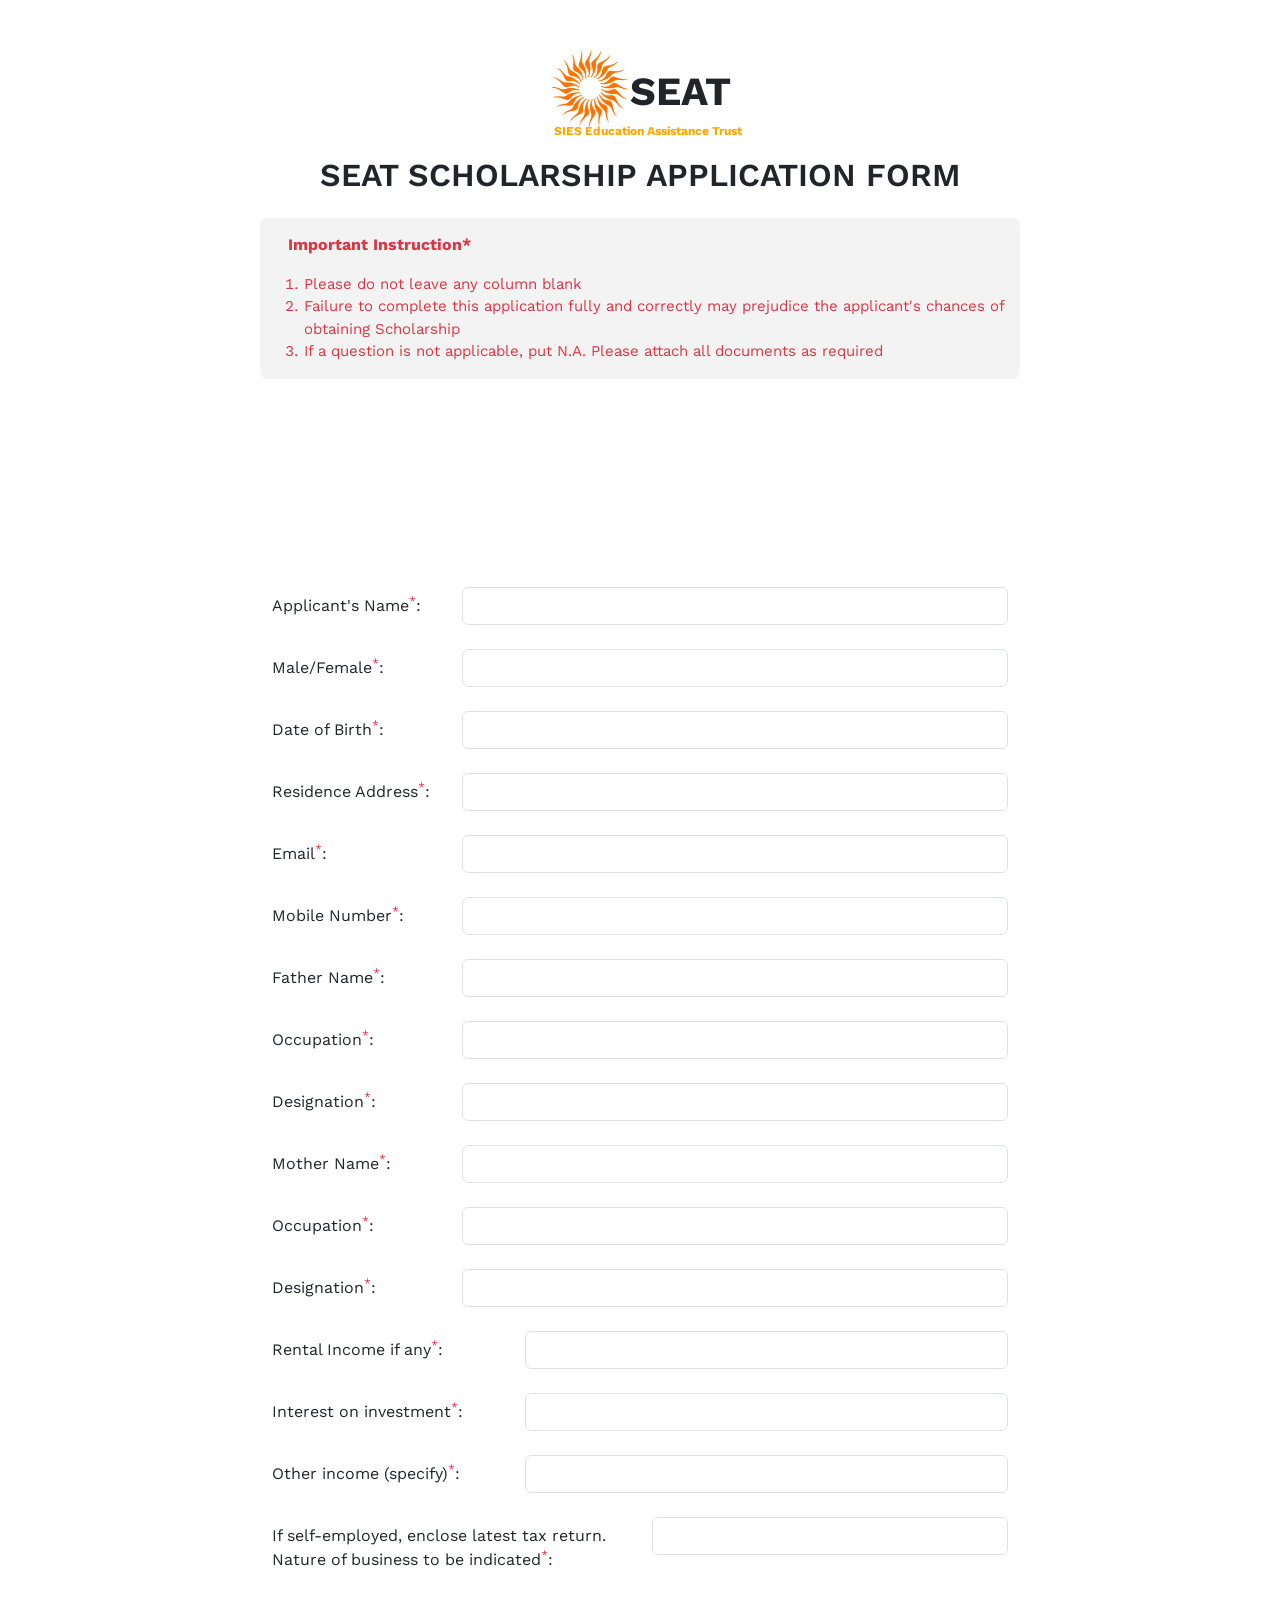
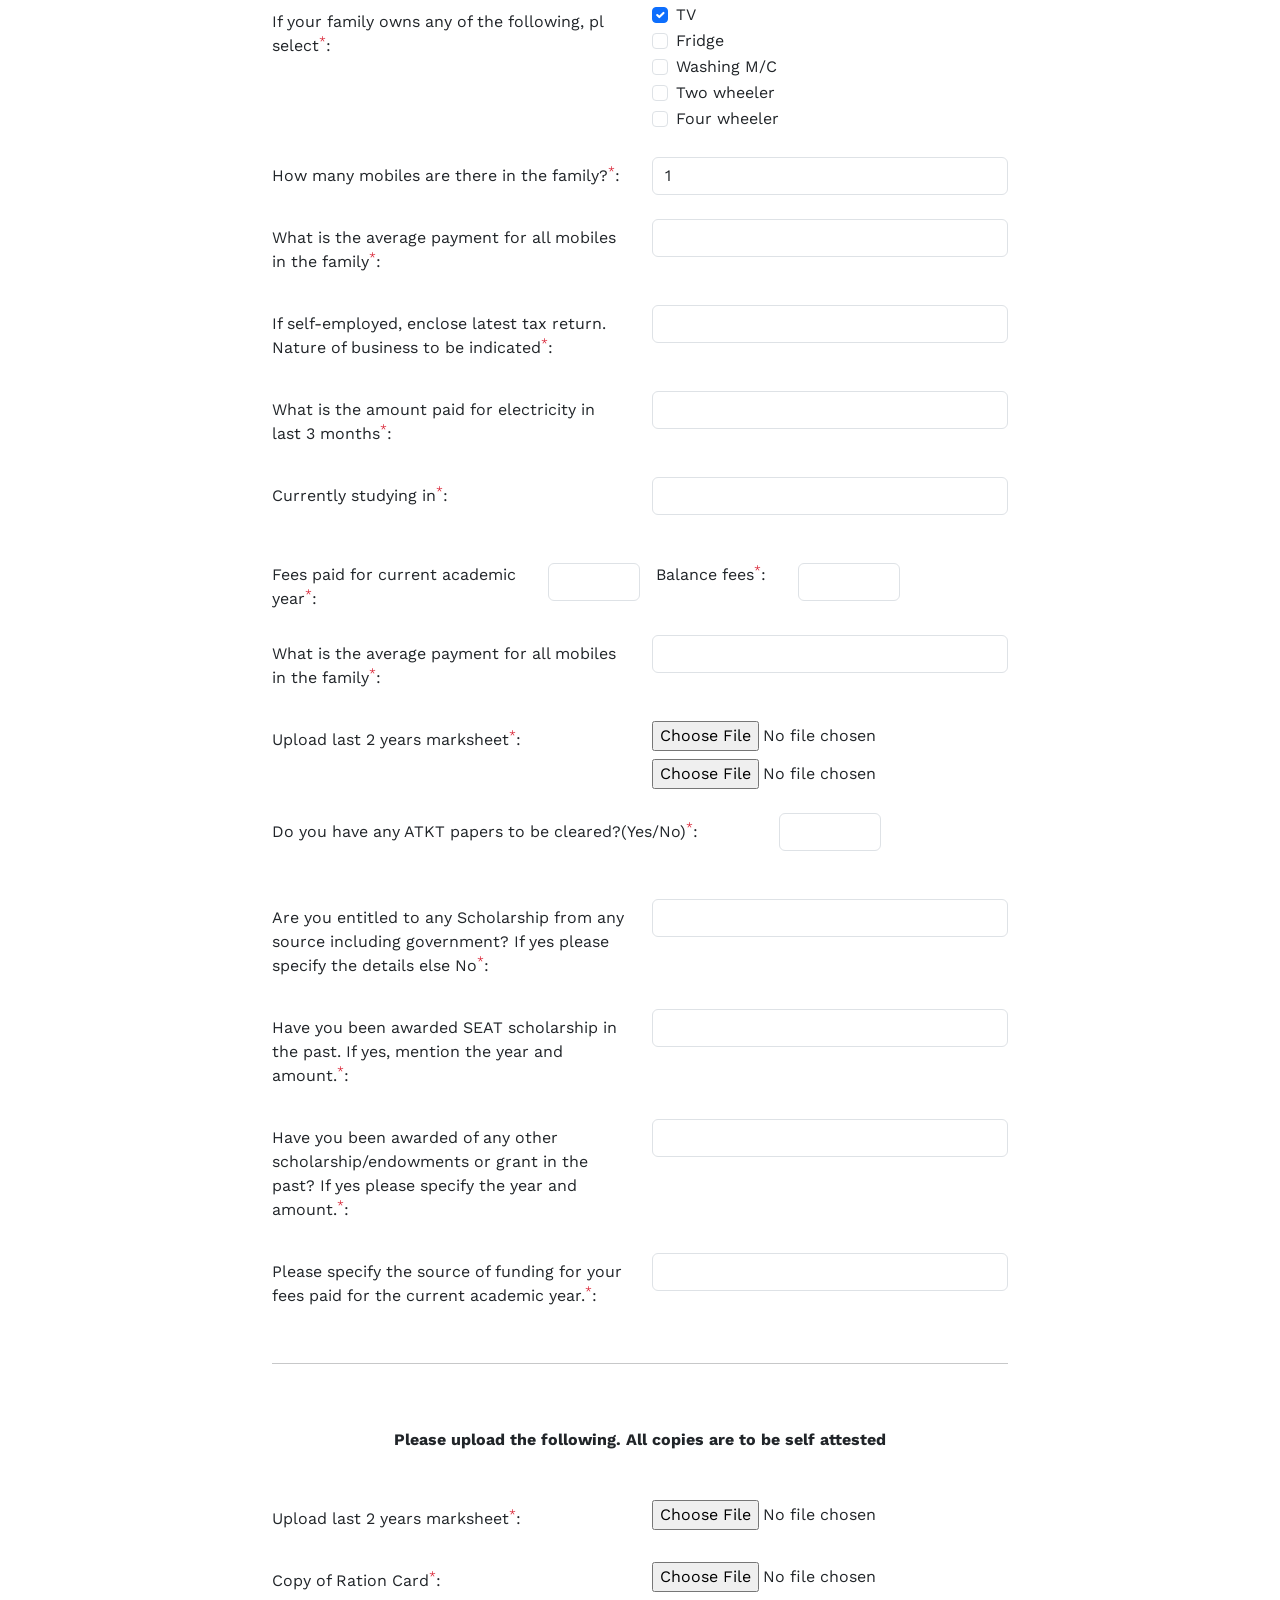
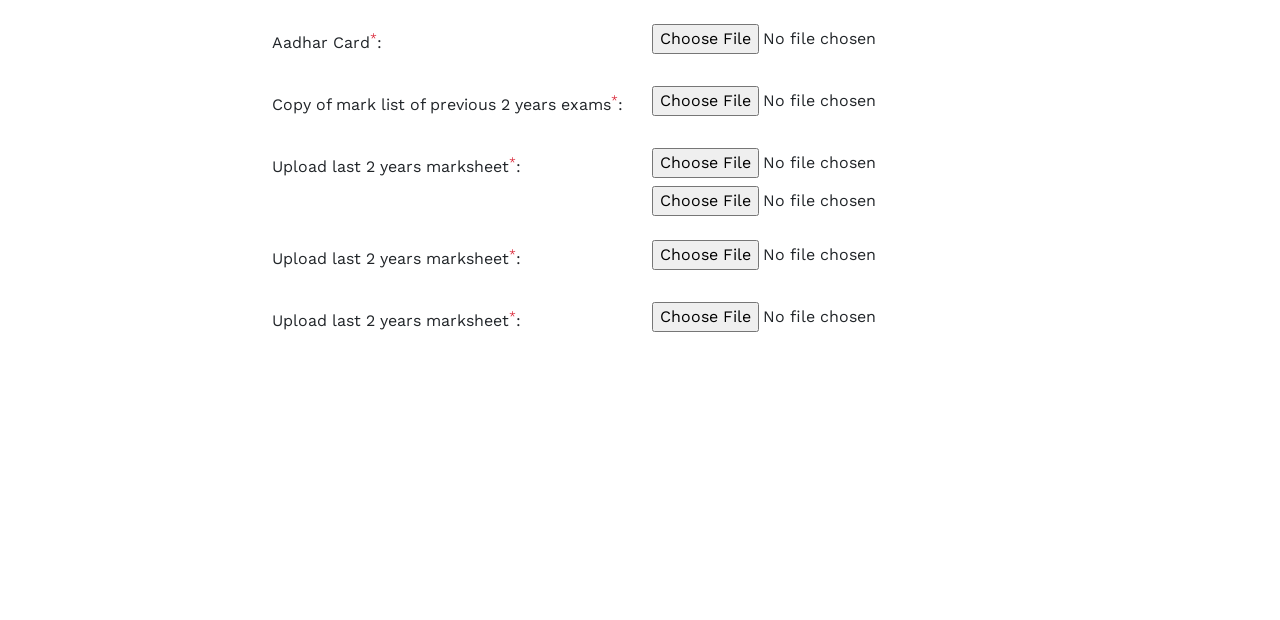
==== application.html @ 27ca8fd7 "That for now" ====
<!DOCTYPE html>
<html lang="en">

<head>
    <meta charset="UTF-8">
    <meta http-equiv="X-UA-Compatible" content="IE=edge">
    <meta name="viewport" content="width=device-width, initial-scale=1.0">
    <title>seat application</title>

    <!-- 
        Fontawesome icons
     -->
    <link rel="stylesheet" href="https://cdnjs.cloudflare.com/ajax/libs/font-awesome/5.15.4/css/all.min.css"
        integrity="sha512-1ycn6IcaQQ40/MKBW2W4Rhis/DbILU74C1vSrLJxCq57o941Ym01SwNsOMqvEBFlcgUa6xLiPY/NS5R+E6ztJQ=="
        crossorigin="anonymous" referrerpolicy="no-referrer" />


    <!-- 
        Custom css
    -->
    <link rel="stylesheet" href="css/index.css">


    <!-- 
        Bootstrap 
     -->
    <link href="https://cdn.jsdelivr.net/npm/bootstrap@5.0.2/dist/css/bootstrap.min.css" rel="stylesheet"
        integrity="sha384-EVSTQN3/azprG1Anm3QDgpJLIm9Nao0Yz1ztcQTwFspd3yD65VohhpuuCOmLASjC" crossorigin="anonymous">

    <!-- 
        Google fonts
     -->
    <link rel="preconnect" href="https://fonts.googleapis.com">
    <link rel="preconnect" href="https://fonts.gstatic.com" crossorigin>
    <link
        href="https://fonts.googleapis.com/css2?family=Work+Sans:ital,wght@0,100;0,200;0,300;0,400;0,500;0,600;0,700;1,200&display=swap"
        rel="stylesheet">
</head>

<body>
    <div class="init-app-titl mt-5">
        <div class="container">
            <div class="row">
                <div class="init-app-title-top col-sm-10 col-md-6 mx-auto">
                    <div class="init-app-img">
                        <figure>
                            <img src="potrait/slogo.jpg" alt="">
                        </figure>
                    </div>
                    <div class="init-app-title-name">
                        <h1>SEAT</h1>
                    </div>
                </div>
                <div class="init-app-sm-title col-md-12">
                    <p class="text-center">SIES Education Assistance Trust</p>
                </div>
                <div class="init-app-head col-sm-10 col-md-12">
                    <h2 class="text-center ">SEAT SCHOLARSHIP APPLICATION FORM</h2>
                </div>
            </div>
        </div>
        <div class="container">
            <div class="row">
                <div class="init-app-instruction-section col-sm-6 col-md-8 mx-auto my-3">
                    <div class="init-app-instruction-title">
                        <P class="text-danger mx-3">Important Instruction*</P>
                    </div>
                    <div class="init-inst-num">
                        <ol class="text-danger">
                            <li >Please do not leave any column blank</li>
                            <li>Failure to complete this application fully and correctly may prejudice the applicant's
                                chances of obtaining Scholarship</li>
                            <li>If a question is not applicable, put N.A. Please attach all documents as required</li>
                        </ol>
                    </div>
                </div>
            </div>
        </div>
    </div>

    <div class="init-app-form-1">
        <form action="" class="hello init-app-form">
            <div class="container">
                <div class="row">
                    <div class="init-form-dimesion col-sm-6 col-md-8  mx-auto">
                        <div class="form-group row mb-4">
                            <label for="inputEmail3" class="col-sm-3 col-form-label">Applicant's Name<sup class="text-danger">*</sup>:</label>
                            <div class="col-sm-9">
                                <input type="email" class="form-control" id="inputEmail3" name="">
                            </div>
                        </div>
                        <div class="form-group row  mb-4">
                            <label for="inputEmail3" class="col-sm-3 col-form-label">Male/Female<sup class="text-danger">*</sup>:</label>
                            <div class="col-sm-9">
                                <input type="email" class="form-control" id="inputEmail3" name="">
                            </div>
                        </div>
                        <div class="form-group row  mb-4">
                            <label for="inputEmail3" class="col-sm-3 col-form-label">Date of Birth<sup class="text-danger">*</sup>:</label>
                            <div class="col-sm-9">
                                <input type="email" class="form-control" id="inputEmail3" name="">
                            </div>
                        </div>
                        <div class="form-group row  mb-4">
                            <label for="inputEmail3" class="col-sm-3 col-form-label">Residence Address<sup class="text-danger">*</sup>:</label>
                            <div class="col-sm-9">
                                <input type="email" class="form-control" id="inputEmail3" name="">
                            </div>
                        </div>
                        <div class="form-group row  mb-4">
                            <label for="inputEmail3" class="col-sm-3 col-form-label">Email<sup class="text-danger">*</sup>:</label>
                            <div class="col-sm-9">
                                <input type="email" class="form-control" id="inputEmail3" name="">
                            </div>
                        </div>
                        <div class="form-group row  mb-4">
                            <label for="inputEmail3" class="col-sm-3 col-form-label">Mobile Number<sup class="text-danger">*</sup>:</label>
                            <div class="col-sm-9">
                                <input type="email" class="form-control" id="inputEmail3" name="">
                            </div>
                        </div>
                        
                        <div class="form-group row  mb-4">
                            <label for="inputEmail3" class="col-sm-3 col-form-label">Father Name<sup class="text-danger">*</sup>:</label>
                            <div class="col-sm-9">
                                <input type="email" class="form-control" id="inputEmail3" name="">
                            </div>
                        </div>
                        <div class="form-group row  mb-4">
                            <label for="inputEmail3" class="col-sm-3 col-form-label">Occupation<sup class="text-danger">*</sup>:</label>
                            <div class="col-sm-9">
                                <input type="email" class="form-control" id="inputEmail3" name="">
                            </div>
                        </div>
                        <div class="form-group row  mb-4">
                            <label for="inputEmail3" class="col-sm-3 col-form-label">Designation<sup class="text-danger">*</sup>:</label>
                            <div class="col-sm-9">
                                <input type="email" class="form-control" id="inputEmail3" name="">
                            </div>
                        </div>
                        <div class="form-group row  mb-4">
                            <label for="inputEmail3" class="col-sm-3 col-form-label">Mother Name<sup class="text-danger">*</sup>:</label>
                            <div class="col-sm-9">
                                <input type="email" class="form-control" id="inputEmail3" name="">
                            </div>
                        </div>
                        <div class="form-group row  mb-4">
                            <label for="inputEmail3" class="col-sm-3 col-form-label">Occupation<sup class="text-danger">*</sup>:</label>
                            <div class="col-sm-9">
                                <input type="email" class="form-control" id="inputEmail3" name="">
                            </div>
                        </div>
                        <div class="form-group row  mb-4">
                            <label for="inputEmail3" class="col-sm-3 col-form-label">Designation<sup class="text-danger">*</sup>:</label>
                            <div class="col-sm-9">
                                <input type="email" class="form-control" id="inputEmail3" name="">
                            </div>
                        </div>
                        <div class="form-group row  mb-4">
                            <label for="inputEmail3" class="col-sm-4 col-form-label">Rental Income if any<sup class="text-danger">*</sup>:</label>
                            <div class="col-sm-8">
                                <input type="email" class="form-control" id="inputEmail3" name="">
                            </div>
                        </div>
                        <div class="form-group row  mb-4">
                            <label for="inputEmail3" class="col-sm-4 col-form-label">Interest on investment<sup class="text-danger">*</sup>:</label>
                            <div class="col-sm-8">
                                <input type="email" class="form-control" id="inputEmail3" name="">
                            </div>
                        </div>
                        <div class="form-group row  mb-4">
                            <label for="inputEmail3" class="col-sm-4 col-form-label">Other income (specify)<sup class="text-danger">*</sup>:</label>
                            <div class="col-sm-8">
                                <input type="email" class="form-control" id="inputEmail3" name="">
                            </div>
                        </div>
                        <div class="form-group row  mb-4">
                            <label for="inputEmail3" class="col-sm-6 col-form-label">If self-employed, enclose latest tax return. Nature of business to be indicated<sup class="text-danger">*</sup>:</label>
                            <div class="col-sm-6">
                                <input type="email" class="form-control" id="inputEmail3" name="">
                            </div>
                        </div>
                        <div class="form-group row  mb-4">
                            <label for="inputEmail3" class="col-sm-6 col-form-label">If your family owns any of the following, pl select<sup class="text-danger">*</sup>:</label>
                            <div class="col-sm-6">
                                <fieldset class="form-group">
                                    <div class="row">
                                      <div class="col-sm-10">
                                        <div class="form-check">
                                          <input class="form-check-input" type="checkbox" name="gridRadios" id="gridRadios1" value="option1" checked>
                                          <label class="form-check-label" for="gridRadios1">
                                            TV
                                          </label>
                                        </div>
                                        <div class="form-check">
                                          <input class="form-check-input" type="checkbox" name="gridRadios" id="gridRadios2" value="option2">
                                          <label class="form-check-label" for="gridRadios2">
                                            Fridge
                                          </label>
                                        </div>
                                        <div class="form-check">
                                            <input class="form-check-input" type="checkbox" name="gridRadios" id="gridRadios2" value="option2">
                                            <label class="form-check-label" for="gridRadios2">
                                              Washing M/C
                                            </label>
                                          </div>
                                          <div class="form-check">
                                            <input class="form-check-input" type="checkbox" name="gridRadios" id="gridRadios2" value="option2">
                                            <label class="form-check-label" for="gridRadios2">
                                              Two wheeler
                                            </label>
                                          </div>
                                          <div class="form-check">
                                            <input class="form-check-input" type="checkbox" name="gridRadios" id="gridRadios2" value="option2">
                                            <label class="form-check-label" for="gridRadios2">
                                              Four wheeler
                                            </label>
                                          </div>
                                          
                                        
                                      </div>
                                    </div>
                                  </fieldset>
                            </div>
                            
                        </div>
                        <div class="form-group row  mb-4">
                            <label for="inputEmail3" class="col-sm-6 col-form-label">How many mobiles are there in the family?<sup class="text-danger">*</sup>:</label>
                            <div class="col-sm-6">
                                <select class="form-control" id="exampleFormControlSelect1">
                                    <option>1</option>
                                    <option>2</option>
                                    <option>3</option>
                                    <option>4</option>
                                    <option>5</option>
                                </select>
                            </div>
                        </div>
                        <div class="form-group row  mb-4">
                            <label for="inputEmail3" class="col-sm-6 col-form-label">What is the average payment for all mobiles in the family<sup class="text-danger">*</sup>:</label>
                            <div class="col-sm-6">
                                <input type="email" class="form-control" id="inputEmail3" name="">
                            </div>
                        </div>
                        <div class="form-group row  mb-4">
                            <label for="inputEmail3" class="col-sm-6 col-form-label">If self-employed, enclose latest tax return. Nature of business to be indicated<sup class="text-danger">*</sup>:</label>
                            <div class="col-sm-6">
                                <input type="email" class="form-control" id="inputEmail3" name="">
                            </div>
                        </div>
                        <div class="form-group row  mb-4">
                            <label for="inputEmail3" class="col-sm-6 col-form-label">What is the amount paid for electricity in last 3 months<sup class="text-danger">*</sup>:</label>
                            <div class="col-sm-6">
                                <input type="email" class="form-control" id="inputEmail3" name="">
                            </div>
                        </div>
                        <div class="form-group row  mb-5">
                            <label for="inputEmail3" class="col-sm-6 col-form-label">Currently studying in<sup class="text-danger">*</sup>:</label>
                            <div class="col-sm-6">
                                <input type="email" class="form-control" id="inputEmail3" name="">
                            </div>
                        </div>
                        <div class="init-app-fees mb-4">
                            <div class="init-app-left col-md-6">
                                <label for="">Fees paid for current academic year<sup class="text-danger">*</sup>:</label>
                                <div class="init-app-just col-md-3">
                                    <input type="email" class="form-control" id="inputEmail3" name="">
                                </div>
                                
                            </div>
                            <div class="init-app-right col-md-5">
                                <label for="" class="mx-3">Balance fees<sup class="text-danger">*</sup>:</label>
                                <div class="init-app-just col-md-4 mx-3">
                                    <input type="email" class="form-control" id="inputEmail3" name="">
                                </div>
                          </div>
                        </div>
                        <div class="form-group row  mb-4">
                            <label for="inputEmail3" class="col-sm-6 col-form-label">What is the average payment for all mobiles in the family<sup class="text-danger">*</sup>:</label>
                            <div class="col-sm-6">
                                <input type="email" class="form-control" id="inputEmail3" name="">
                            </div>
                        </div>
                        <div class="form-group row  mb-4">
                            <label for="inputEmail3" class="col-sm-6 col-form-label">Upload last 2 years marksheet<sup class="text-danger">*</sup>:</label>
                            <div class="col-sm-6">
                                <input type="file" class="form-control-file mb-2" id="exampleFormControlFile1">
                                <input type="file" class="form-control-file" id="exampleFormControlFile1">
                            </div>
                        </div>
                        <div class="form-group row  mb-5">
                            <label for="inputEmail3" class="col-sm-8 col-form-label">Do you have any ATKT papers to be cleared?(Yes/No)<sup class="text-danger">*</sup>:</label>
                            <div class="col-sm-2">
                                <input type="email" class="form-control" id="inputEmail3" name="">
                            </div>
                        </div>
                        <div class="form-group row  mb-4">
                            <label for="inputEmail3" class="col-sm-6 col-form-label">Are you entitled to any Scholarship from any source including government? If yes please specify the details else No<sup class="text-danger">*</sup>:</label>
                            <div class="col-sm-6">
                                <input type="email" class="form-control" id="inputEmail3" name="">
                            </div>
                        </div>
                        <div class="form-group row  mb-4">
                            <label for="inputEmail3" class="col-sm-6 col-form-label">Have you been awarded SEAT scholarship in the past. If yes, mention the year and amount.<sup class="text-danger">*</sup>:</label>
                            <div class="col-sm-6">
                                <input type="email" class="form-control" id="inputEmail3" name="">
                            </div>
                        </div>
                        <div class="form-group row  mb-4">
                            <label for="inputEmail3" class="col-sm-6 col-form-label">Have you been awarded of any other scholarship/endowments or grant in the past? If yes  please specify the year and amount.<sup class="text-danger">*</sup>:</label>
                            <div class="col-sm-6">
                                <input type="email" class="form-control" id="inputEmail3" name="">
                            </div>
                        </div>
                        <div class="form-group row  mb-5">
                            <label for="inputEmail3" class="col-sm-6 col-form-label">Please specify the source of funding for your fees paid for the current academic year.<sup class="text-danger">*</sup>:</label>
                            <div class="col-sm-6">
                                <input type="email" class="form-control" id="inputEmail3" name="">
                            </div>
                        </div>
                        <hr>
                        <label for="" class="mt-5 mb-5 mx-auto col-md-12 text-center"><strong>Please upload the following. All copies are to be self attested </strong></label>
                        <div class="form-group row  mb-4">
                            <label for="inputEmail3" class="col-sm-6 col-form-label">Upload last 2 years marksheet<sup class="text-danger">*</sup>:</label>
                            <div class="col-sm-6">
                                <input type="file" class="form-control-file mb-2" id="exampleFormControlFile1">
                            </div>
                        </div>
                        <div class="form-group row  mb-4">
                            <label for="inputEmail3" class="col-sm-6 col-form-label">Copy of Ration Card<sup class="text-danger">*</sup>:</label>
                            <div class="col-sm-6">
                                <input type="file" class="form-control-file mb-2" id="exampleFormControlFile1">
                            </div>
                        </div>
                        <div class="form-group row  mb-4">
                            <label for="inputEmail3" class="col-sm-6 col-form-label">Aadhar Card<sup class="text-danger">*</sup>:</label>
                            <div class="col-sm-6">
                                <input type="file" class="form-control-file mb-2" id="exampleFormControlFile1">
                            </div>
                        </div>
                        <div class="form-group row  mb-4">
                            <label for="inputEmail3" class="col-sm-6 col-form-label">Copy of mark list of previous 2 years exams<sup class="text-danger">*</sup>:</label>
                            <div class="col-sm-6">
                                <input type="file" class="form-control-file mb-2" id="exampleFormControlFile1">
                            </div>
                        </div>
                        <div class="form-group row  mb-4">
                            <label for="inputEmail3" class="col-sm-6 col-form-label">Upload last 2 years marksheet<sup class="text-danger">*</sup>:</label>
                            <div class="col-sm-6">
                                <input type="file" class="form-control-file mb-2" id="exampleFormControlFile1">
                                <input type="file" class="form-control-file" id="exampleFormControlFile1">
                            </div>
                        </div>
                        <div class="form-group row  mb-4">
                            <label for="inputEmail3" class="col-sm-6 col-form-label">Upload last 2 years marksheet<sup class="text-danger">*</sup>:</label>
                            <div class="col-sm-6">
                                <input type="file" class="form-control-file mb-2" id="exampleFormControlFile1">
                            </div>
                        </div>
                        <div class="form-group row  mb-4">
                            <label for="inputEmail3" class="col-sm-6 col-form-label">Upload last 2 years marksheet<sup class="text-danger">*</sup>:</label>
                            <div class="col-sm-6">
                                <input type="file" class="form-control-file mb-2" id="exampleFormControlFile1">
                            </div>
                        </div>
                    </div>
                </div>
            </div>
        </form>
    </div>
</body>

</html>
---- css/index.css ----
* {
  padding: 0;
  margin: 0;
  box-sizing: border-box;
  scroll-behavior: smooth;
  font-family: "Work Sans", sans-serif;
}

/* 
    Home page Header 
*/

.init-header-top {
  background-color: #096bdb;
  padding: 8px;
}
.init-header-top-content {
  display: flex;
  justify-content: end;
  align-items: center;
}
.init-header-top-content a {
  color: #fff;
  text-decoration: none;
  margin: 0 2% 0 0;
}
.init-header-top-content a:hover {
  cursor: pointer;
  color: #fff;
  opacity: 0.8;
  text-decoration: none;
}
.init-shift {
  margin-right: 5px;
}

/* 
    Home page Navigational bar 
*/

.init-nav-header {
  background-color: #fff;
}
.logo p {
  font-weight: 700;
  font-size: 60px;
  color: #096bdb;
  padding: 7px;
}
ul {
  display: flex;
  justify-content: center;
  align-items: center;
}
ul li {
  list-style-type: none;
  margin-left: 20px;
}
ul li a,
.init-apply-btn a,
.init-home-btn a,.init-home-down-btn {
  text-decoration: none;
  font-weight: 600;
  font-size: 19px;
  color: #000;
}
ul li a:hover {
  text-decoration: none;
}
.init-apply-btn a,
.init-home-btn a,.init-home-down-btn a {
  color: #fff;
}
.init-apply-btn,
.init-home-btn {
  outline: none;
  margin-left: 8%;
  background-color: #096bdb;
  border-radius: 5px;
  padding: 8px 25px;
}
.init-home-down-btn{
  border: 1px solid #fff;
  margin-left: 8%;
  border-radius: 5px;
  padding: 8px 25px;
}
.init-home-btn,.init-home-down-btn{
  margin-left: 0;
  display: inline-block;
  margin: 1% 0 0 0;
  padding: 12px 35px;
}
.init-apply-btn:hover,
.init-home-btn:hover {
  background-color: #000;
}
.init-apply-btn a:hover,
.init-home-btn a:hover {
  color: #fff;
  text-decoration: none;
}

/* 
    Home page From here  
*/

header .item {
  height: 80vh;
  position: relative;
}
header .item img {
  width: 100%;
  height: 100%;
  object-fit: cover;
}
header .item .cover {
  padding: 75px 0;
  position: absolute;
  width: 100%;
  height: 100%;
  top: 0;
  left: 0;
  background: rgba(0, 0, 0, 0.6);
  display: flex;
  align-items: center;
}
header .item .cover .header-content {
  position: relative;
  padding: 40px;
  overflow: hidden;
}
header .item .cover .header-content .line {
  content: "";
  display: inline-block;
  width: 100%;
  height: 100%;
  left: 0;
  top: 0;
  position: absolute;
  border: 9px solid #fff;
  -webkit-clip-path: polygon(0 0, 60% 0, 36% 100%, 0 100%);
  clip-path: polygon(0 0, 60% 0, 36% 100%, 0 100%);
}
header .item .cover .header-content h1 {
  font-weight: 300;
  font-size: 35px;
  color: #fff;
}
header .item .cover .header-content h2 {
  font-size: 56px;
  font-weight: 600;
  margin: 5px 0 10px;
  word-spacing: 3px;
  color: #fff;
}
header .item .cover .header-content h4 {
  font-size: 24px;
  font-weight: 300;
  line-height: 36px;
  color: #fff;
}
header .owl-item.active h1 {
  -webkit-animation-duration: 1s;
  animation-duration: 1s;
  -webkit-animation-fill-mode: both;
  animation-fill-mode: both;
  animation-name: fadeInDown;
  animation-delay: 0.3s;
}
header .owl-item.active h2,
header .owl-item.active .init-home-btn,
header .owl-item.active .init-home-down-btn {
  -webkit-animation-duration: 1s;
  animation-duration: 1s;
  -webkit-animation-fill-mode: both;
  animation-fill-mode: both;
  animation-name: fadeInDown;
  animation-delay: 0.3s;
}
header .owl-item.active h4 {
  -webkit-animation-duration: 1s;
  animation-duration: 1s;
  -webkit-animation-fill-mode: both;
  animation-fill-mode: both;
  animation-name: fadeInUp;
  animation-delay: 0.3s;
}
header .owl-item.active .line {
  -webkit-animation-duration: 1s;
  animation-duration: 1s;
  -webkit-animation-fill-mode: both;
  animation-fill-mode: both;
  animation-name: fadeInLeft;
  animation-delay: 0.3s;
}
header .owl-nav .owl-prev {
  position: absolute;
  left: 15px;
  top: 43%;
  opacity: 0;
  -webkit-transition: all 0.4s ease-out;
  transition: all 0.4s ease-out;
  background: rgba(0, 0, 0, 0.5) !important;
  width: 40px;
  cursor: pointer;
  height: 40px;
  position: absolute;
  display: block;
  z-index: 1000;
  border-radius: 0;
}
header .owl-nav .owl-prev span {
  font-size: 1.6875rem;
  color: #fff;
}
header .owl-nav .owl-prev:focus {
  outline: 0;
}
header .owl-nav .owl-prev:hover {
  background: #000 !important;
}
header .owl-nav .owl-next {
  position: absolute;
  right: 15px;
  top: 43%;
  opacity: 0;
  -webkit-transition: all 0.4s ease-out;
  transition: all 0.4s ease-out;
  background: rgba(0, 0, 0, 0.5) !important;
  width: 40px;
  cursor: pointer;
  height: 40px;
  position: absolute;
  display: block;
  z-index: 1000;
  border-radius: 0;
}
header .owl-nav .owl-next span {
  font-size: 1.6875rem;
  color: #fff;
}
header .owl-nav .owl-next:focus {
  outline: 0;
}
header .owl-nav .owl-next:hover {
  background: #000 !important;
}
header:hover .owl-prev {
  left: 0px;
  opacity: 1;
}
header:hover .owl-next {
  right: 0px;
  opacity: 1;
}

/*  
    About History Section 
*/

.init-history {
  margin-top: 8%;
}
.init-history-content h1 {
  color: #096bdb;
  font-weight: 700;
}
.init-history-content h3 {
  color: #096bdb;
  margin-top: -14px;
}
.init-history-head {
  background-color: orange;
  color: #fff;
  border-radius: 8px;
}
.figure-caption-head {
  margin-top: -35px;
}
.init-history figure img:hover {
  transform: scale(1.05);
  transition: 0.5s ease;
  cursor: pointer;
  box-shadow: rgba(0, 0, 0, 0.1) 0px 10px 50px;
}
.init-history-content:hover {
  transition: 0.3s ease;
  cursor: pointer;
  box-shadow: rgba(0, 0, 0, 0.1) 0px 10px 50px;
}

/* 
    Seat section starts from here 
*/

.init-seat-section {
  margin-top: 8%;
  background-color: #2d2d2d;
  box-shadow: rgba(0, 0, 0, 0.1) 0px 10px 50px;
}
.init-seat-header h1,
.init-seat-header p,
.init-seat-header h2 {
  color: #fff;
  font-weight: 700;
  font-size: 70px;
  line-height: 55px;
  margin-top: 10%;
}
.init-seat-header p,
.init-seat-header h2 {
  margin-top: 5px;
}
.init-seat-content p {
  color: #fff;
  margin-top: 20px;
  opacity: 0.8;
}
.init-seat-para {
  margin-bottom: 15%;
}
.init-appeal-content {
  background-color: #096bdb;
  margin: 10% 0 10% 0;
}
.init-appeal-content h4 {
  padding-top: 7%;
  color: #fff;
  text-align: center;
  font-weight: 700;
  font-size: 35px;
}
.init-appeal-content p {
  color: #fff;
  opacity: 0.9;
  padding: 2% 7% 0 50%;
}
.donate-btn {
  padding-bottom: 7%;
  margin-left: 50%;
}
.donate-btn a {
  outline: none;
  background-color: #fff;
  padding: 2% 4%;
  border-radius: 5px;
  font-weight: 500;
  font-size: 24px;
}
.donate-btn a:hover {
  text-decoration: none;
  background-color: #000;
  transition: 0.5s all ease;
  color: #fff;
}

/* 
    This is the testimonial section Slider
*/

.init-testimonial {
  margin-bottom: 10%;
}
.carousel-inner .item {
  height: 350px;
  background-color: #fff;
}
.carousel-inner .item:after {
  content: "";
  position: absolute;
  width: 100%;
  height: 100%;
  top: 0;
  left: 0;
}
.carousel-control {
  width: 10%;
}
.carousel-control .fa {
  position: absolute;
  top: 50%;
  z-index: 5;
  display: inline-block;
}
.carousel-control .fa.fa-chevron-right {
  right: 50%;
  margin-right: -10px;
}

/* 
    Media Queries for testimonial section
*/

@media screen and (min-width: 768px) {
  .carousel-control .fa {
    width: 30px;
    height: 30px;
    margin-top: -15px;
    font-size: 30px;
  }
}

@media screen and (min-width: 768px) {
  .carousel-control .fa-chevron-left {
    margin-left: -15px;
  }
}
.right.carousel-control,
.left.carousel-control {
  display: none;
}
.init-testimonial-head p {
  color: #096bdb;
  font-size: 40px;
  font-weight: 600;
}
.init-width-dimension {
  width: 25%;
}
.init-testimonial-profile {
  height: 70px;
  width: 70px;
}
.init-testimonial-profile img {
  height: auto;
  width: 90%;
  border-radius: 50%;
  padding: 2%;
}
.carousel-caption p {
  color: #7a7a7a;
  padding: 2% 15% 5% 15%;
  font-weight: 300;
  font-size: 18px;
  font-weight: 500;
}
.name,
.desc {
  color: #7a7a7a;
}

.carousel-caption p:before {
  content: open-quote;
  position: absolute;
  font-size: 70px;
  margin: -3% 0 0 -5%;
  color: #7a7a7a;
}
.carousel-caption p:after {
  content: close-quote;
  position: absolute;
  font-size: 70px;
  margin: -3% 0 0 3%;
  color: #7a7a7a;
}
@media screen and (min-width: 768px) {
  .carousel-caption {
    right: 20%;
    left: 20%;
  }
}
.animated {
  -webkit-animation-duration: 1.5s;
  animation-duration: 1.5s;
}
ol.carousel-indicators li,
ol.carousel-indicators li.active {
  background: transparent;
  border: 1px solid gray;
}
ol.carousel-indicators li.active {
  background: gray;
}

/* 
    Footer the last section
*/

footer {
  background-color: #2d2d2d;
}
.init-footer-content h1,
.init-footer-content p {
  color: #fff;
}
.init-footer-content p {
  opacity: 0.8;
}
.init-footer-content p .init-footer-links i {
  text-align: center;
  height: 15px;
  width: 15px;
  color: #242424;
  background-color: #fff;
  border-radius: 50px;
}
.init-footer-content p a {
  text-decoration: none;
  color: #fff;
  opacity:0.8;
}

.init-footer-content p a:hover {
  text-decoration: none;
  color: #fff;
  opacity:1;
}
.init-footer-contact .init-footer-icons i {
  font-size: 20px;
  padding: 6px;
  border-radius: 5px;
  background-color: #181818;
  color: #fff;
  text-align: center;
  transition: 0.3s all linear;
}
.init-social-icons a .link:hover {
  background-color: #3b77b7;
}
.init-social-icons a .insta:hover {
  
  background: #f09433;
  background: -moz-linear-gradient(
    45deg,
    #f09433 0%,
    #e6683c 25%,
    #dc2743 50%,
    #cc2366 75%,
    #bc1888 100%
  );
  background: -webkit-linear-gradient(
    45deg,
    #f09433 0%,
    #e6683c 25%,
    #dc2743 50%,
    #cc2366 75%,
    #bc1888 100%
  );
  background: linear-gradient(
    45deg,
    #f09433 0%,
    #e6683c 25%,
    #dc2743 50%,
    #cc2366 75%,
    #bc1888 100%
  );
  filter: progid:DXImageTransform.Microsoft.gradient( startColorstr='#f09433', endColorstr='#bc1888',GradientType=1 );
}
.init-social-icons a .tweet:hover {
  background-color: #56ABF2;
}
.init-social-icons a .face{
  padding-left:8px ;
  padding-right:8px ;
}
.init-social-icons a .face:hover {
  background-color: #3A559F;
  padding-left:8px ;
  padding-right:8px ;
}
.init-footer-reserved{
  color:#fff;
  opacity: 0.8;
  margin-top: -1%;
}





.init-login-section{
  display: flex;
  justify-content:center;
  align-items: center;
  flex-direction: column;
  height: 100vh;
}
.init-login-section h3{
  font-size: 40px;
  font-weight: 600;
}
.init-login-section .init-text {
  color:#E96D28;
  font-weight: 600;
}
.init-login-form{
  display: flex;
  justify-content: center;
  align-items: center;
  background-color: #F3F3F3;
  border-radius: 8px;
}
form{
  margin-top:15%;
  margin-bottom:20%;
}
.init-login-name,.init-login-password,.init-login-submit{
  margin-top:5%;
  width: 100%;
}
input[type=text],input[type=password],button{
  width: 100%;
  outline: none;
  border:1px solid #7a7a7a;
  padding: 3%;
 
}
button{
  background-color:#468DC4;
  color:#fff;
  outline: none;
  border: none;
  text-align: center;
  

}
button[type=submit]{
  border-radius: 5px;
}
.init-login-or{
  display: flex;
  align-items: center;
  justify-content: center;
  flex-direction:row;

}
.init-intial {
  font-size: 14px;
}
.init-small{
  font-size: 10px;
}
.init-app-title{
  margin-top:40px;
}
.init-app-title-top{
  display: flex;
  justify-content: center;
  align-items: center;
  flex-direction: row;
}
.init-app-img figure{
  height: 80px;
  width: 80px;
}
.init-app-img img{
  height: 100%;
  width: auto;
}
.init-app-title-name h1{
  font-weight: 700;
}
.init-app-sm-title p{
  font-size: 12px;
  color: orange;
  margin-top: -2%;
  margin-left: 15px;
  font-weight: 700;
}
.init-app-head h2{
  font-weight: 600;
}
.init-app-instruction-section{
  border-radius: 8px;
  background-color: #f3f3f3;
}
.init-app-instruction-title p{
  margin-top:2%;
  font-weight: 700;
}
.init-inst-num ol li{
  font-size: 15px;
}
.init-app-field{
  display: flex;
  justify-content: center;
  align-items: center;
}
.init-mar{
  margin-bottom: 5%;
  display:block;
}
.init-margin{
  margin-top: 5%;
  display: inline-block;
}
.init-flex{
  display: flex;
  flex-direction:row;
  align-items: center;
  justify-content: center;
}
.init-app-fees,.init-app-left,.init-app-right{
  display: flex;
}
/* responsiveness start here */

@media only screen and (max-width:480px){
  
.init-header-top {
  background-color: #096bdb;
  padding: 0px;
}
.init-header-top-content {
  display: flex;
  justify-content: end;
  align-items: center;
}
.init-header-top-content a {
  color: #fff;
  text-decoration: none;
  margin: 0 2% 0 0;
}
.init-header-top-content a:hover {
  cursor: pointer;
  color: #fff;
  opacity: 0.8;
  text-decoration: none;
}
.init-shift {
  margin-right: 5px;
}



}
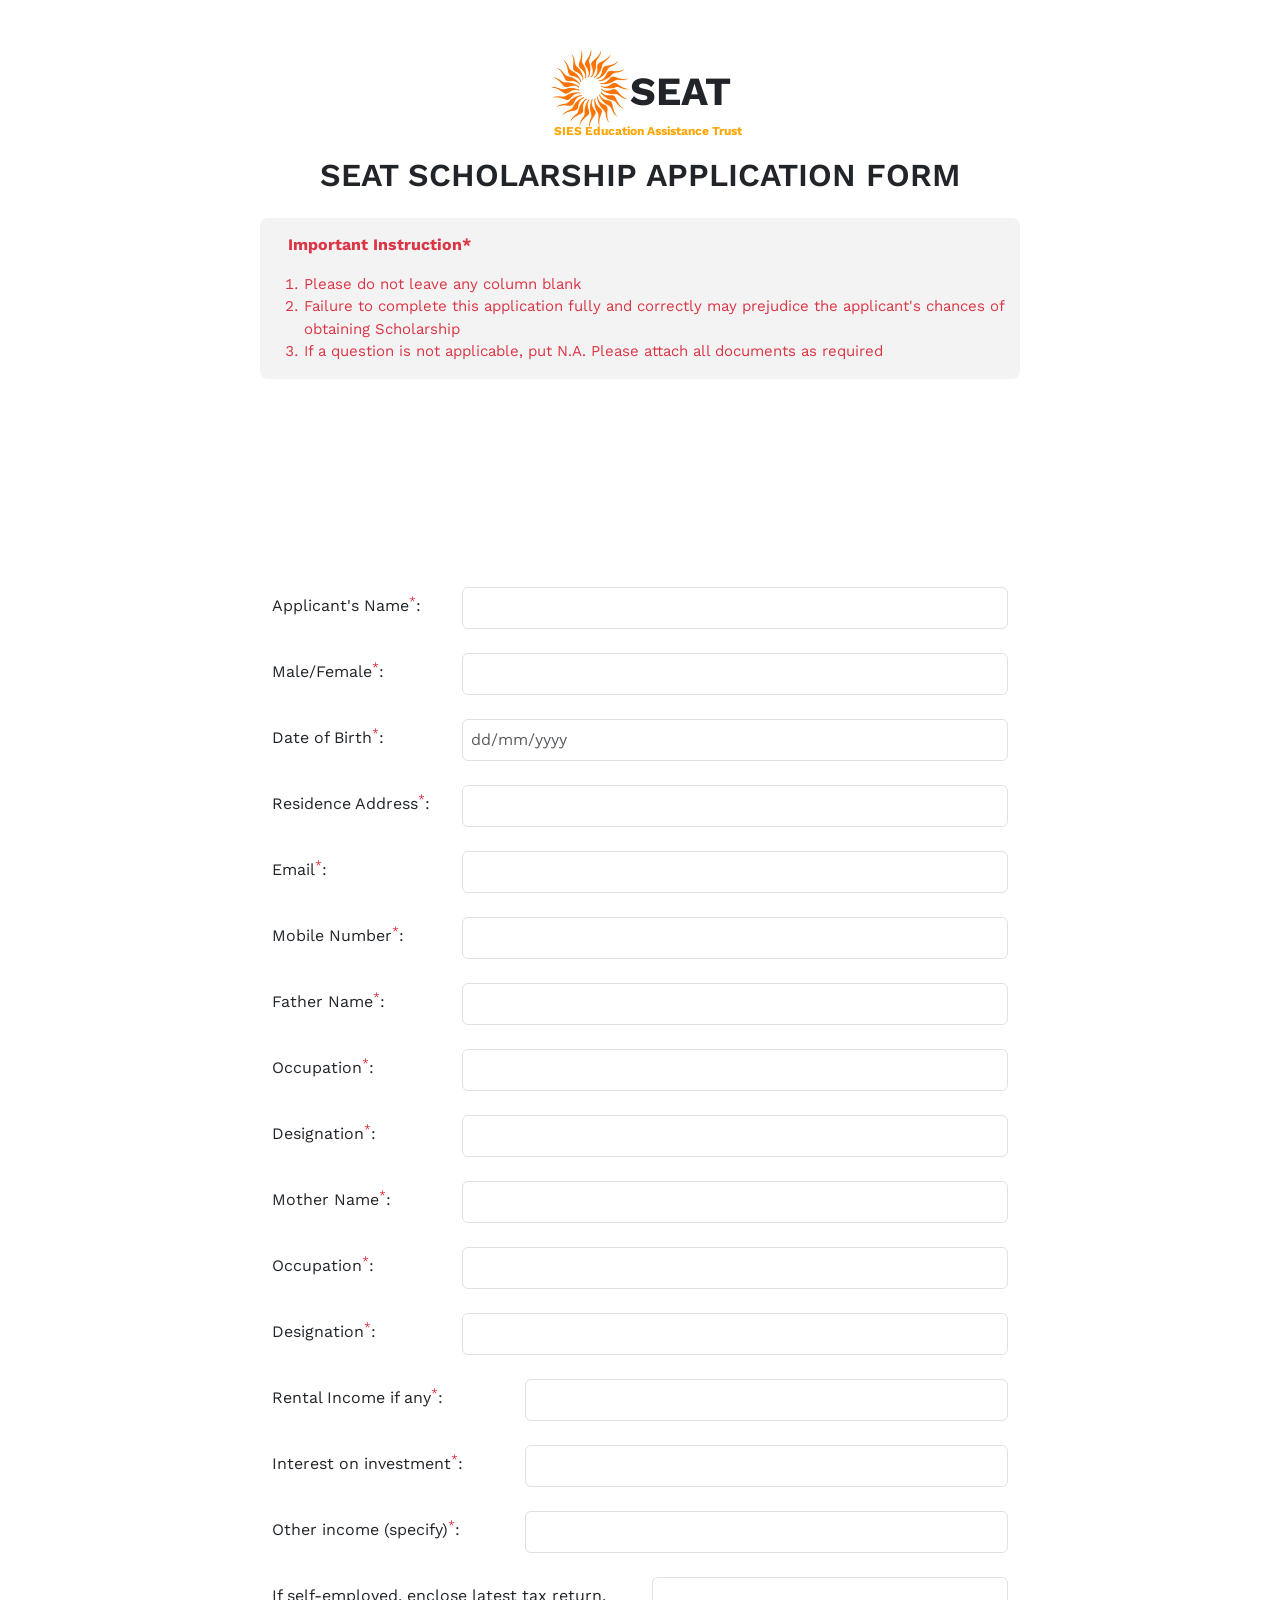
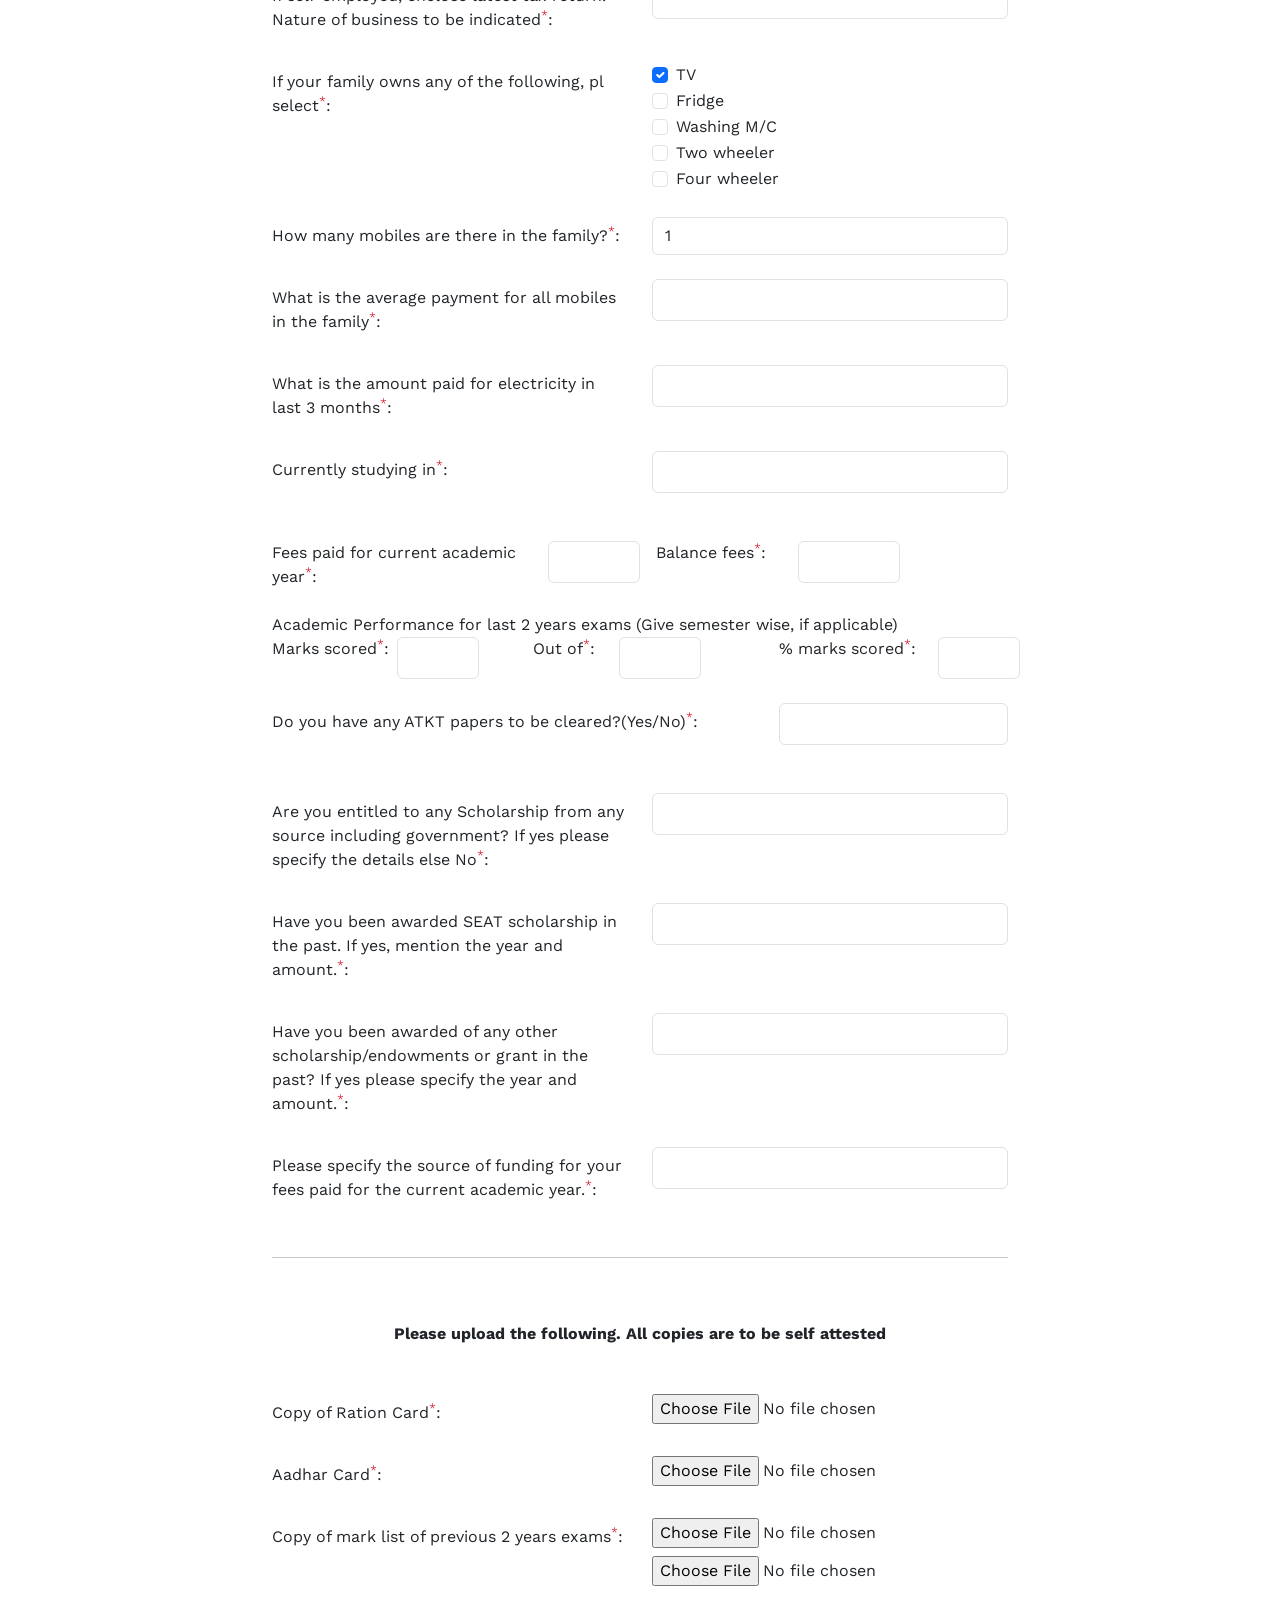
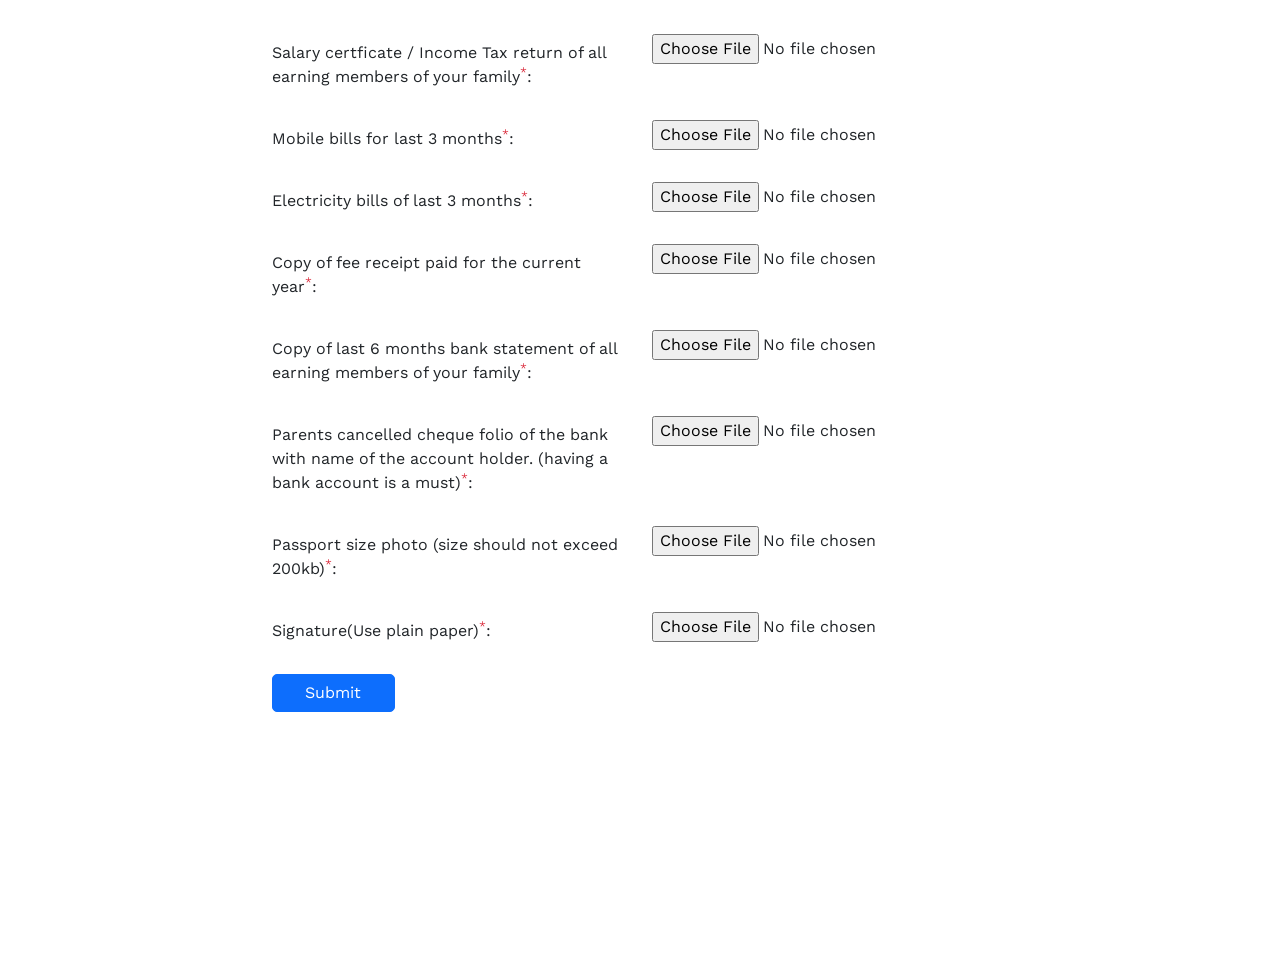
==== commit 2d554dfc: "almost done" ====
--- a/application.html
+++ b/application.html
@@ -67,7 +67,7 @@
                     </div>
                     <div class="init-inst-num">
                         <ol class="text-danger">
-                            <li >Please do not leave any column blank</li>
+                            <li>Please do not leave any column blank</li>
                             <li>Failure to complete this application fully and correctly may prejudice the applicant's
                                 chances of obtaining Scholarship</li>
                             <li>If a question is not applicable, put N.A. Please attach all documents as required</li>
@@ -79,155 +79,190 @@
     </div>
 
     <div class="init-app-form-1">
-        <form action="" class="hello init-app-form">
+        <form action="" method="post" class="hello init-app-form">
             <div class="container">
                 <div class="row">
                     <div class="init-form-dimesion col-sm-6 col-md-8  mx-auto">
+
                         <div class="form-group row mb-4">
-                            <label for="inputEmail3" class="col-sm-3 col-form-label">Applicant's Name<sup class="text-danger">*</sup>:</label>
-                            <div class="col-sm-9">
-                                <input type="email" class="form-control" id="inputEmail3" name="">
-                            </div>
-                        </div>
-                        <div class="form-group row  mb-4">
-                            <label for="inputEmail3" class="col-sm-3 col-form-label">Male/Female<sup class="text-danger">*</sup>:</label>
-                            <div class="col-sm-9">
-                                <input type="email" class="form-control" id="inputEmail3" name="">
-                            </div>
-                        </div>
-                        <div class="form-group row  mb-4">
-                            <label for="inputEmail3" class="col-sm-3 col-form-label">Date of Birth<sup class="text-danger">*</sup>:</label>
-                            <div class="col-sm-9">
-                                <input type="email" class="form-control" id="inputEmail3" name="">
-                            </div>
-                        </div>
-                        <div class="form-group row  mb-4">
-                            <label for="inputEmail3" class="col-sm-3 col-form-label">Residence Address<sup class="text-danger">*</sup>:</label>
-                            <div class="col-sm-9">
-                                <input type="email" class="form-control" id="inputEmail3" name="">
-                            </div>
-                        </div>
-                        <div class="form-group row  mb-4">
-                            <label for="inputEmail3" class="col-sm-3 col-form-label">Email<sup class="text-danger">*</sup>:</label>
-                            <div class="col-sm-9">
-                                <input type="email" class="form-control" id="inputEmail3" name="">
-                            </div>
-                        </div>
-                        <div class="form-group row  mb-4">
-                            <label for="inputEmail3" class="col-sm-3 col-form-label">Mobile Number<sup class="text-danger">*</sup>:</label>
-                            <div class="col-sm-9">
-                                <input type="email" class="form-control" id="inputEmail3" name="">
-                            </div>
-                        </div>
-                        
-                        <div class="form-group row  mb-4">
-                            <label for="inputEmail3" class="col-sm-3 col-form-label">Father Name<sup class="text-danger">*</sup>:</label>
-                            <div class="col-sm-9">
-                                <input type="email" class="form-control" id="inputEmail3" name="">
-                            </div>
-                        </div>
-                        <div class="form-group row  mb-4">
-                            <label for="inputEmail3" class="col-sm-3 col-form-label">Occupation<sup class="text-danger">*</sup>:</label>
-                            <div class="col-sm-9">
-                                <input type="email" class="form-control" id="inputEmail3" name="">
-                            </div>
-                        </div>
-                        <div class="form-group row  mb-4">
-                            <label for="inputEmail3" class="col-sm-3 col-form-label">Designation<sup class="text-danger">*</sup>:</label>
-                            <div class="col-sm-9">
-                                <input type="email" class="form-control" id="inputEmail3" name="">
-                            </div>
-                        </div>
-                        <div class="form-group row  mb-4">
-                            <label for="inputEmail3" class="col-sm-3 col-form-label">Mother Name<sup class="text-danger">*</sup>:</label>
-                            <div class="col-sm-9">
-                                <input type="email" class="form-control" id="inputEmail3" name="">
-                            </div>
-                        </div>
-                        <div class="form-group row  mb-4">
-                            <label for="inputEmail3" class="col-sm-3 col-form-label">Occupation<sup class="text-danger">*</sup>:</label>
-                            <div class="col-sm-9">
-                                <input type="email" class="form-control" id="inputEmail3" name="">
-                            </div>
-                        </div>
-                        <div class="form-group row  mb-4">
-                            <label for="inputEmail3" class="col-sm-3 col-form-label">Designation<sup class="text-danger">*</sup>:</label>
-                            <div class="col-sm-9">
-                                <input type="email" class="form-control" id="inputEmail3" name="">
-                            </div>
-                        </div>
-                        <div class="form-group row  mb-4">
-                            <label for="inputEmail3" class="col-sm-4 col-form-label">Rental Income if any<sup class="text-danger">*</sup>:</label>
+                            <label for="nameof" class="col-sm-3 col-form-label">Applicant's Name<sup
+                                    class="text-danger">*</sup>:</label>
+                            <div class="col-sm-9">
+                                <input type="text" class="form-control p-2  border border-1" id="nameof"  name="applicant" required>
+                            </div>
+                        </div>
+
+                        <div class="form-group row  mb-4">
+                            <label  class="col-sm-3 col-form-label">Male/Female<sup
+                                    class="text-danger">*</sup>:</label>
+                            <div class="col-sm-9">
+                                <input type="text" class="form-control p-2 border border-1" name="gender" required>
+                            </div>
+                        </div>
+
+                        <div class="form-group row  mb-4">
+                            <label  class="col-sm-3 col-form-label">Date of Birth<sup
+                                    class="text-danger">*</sup>:</label>
+                            <div class="col-sm-9">
+                                <input type="text" class="form-control p-2 border border-1"  name="dob" placeholder="dd/mm/yyyy"  required>
+                            </div>
+                        </div>
+
+                        <div class="form-group row  mb-4">
+                            <label for="inputtext3" class="col-sm-3 col-form-label">Residence Address<sup
+                                    class="text-danger">*</sup>:</label>
+                            <div class="col-sm-9">
+                                <input type="text" class="form-control p-2 border border-1" id="inputtext3"  name="address" required>
+                            </div>
+                        </div>
+
+                        <div class="form-group row  mb-4">
+                            <label for="email" class="col-sm-3 col-form-label">Email<sup
+                                    class="text-danger">*</sup>:</label>
+                            <div class="col-sm-9">
+                                <input type="email" class="form-control p-2 border border-1" id="email" name="email" required>
+                            </div>
+                        </div>
+
+                        <div class="form-group row  mb-4">
+                            <label  class="col-sm-3 col-form-label">Mobile Number<sup
+                                    class="text-danger">*</sup>:</label>
+                            <div class="col-sm-9">
+                                <input type="text" class="form-control p-2 border border-1" name="contact" required>
+                            </div>
+                        </div>
+
+                        <div class="form-group row  mb-4">
+                            <label  class="col-sm-3 col-form-label">Father Name<sup
+                                    class="text-danger">*</sup>:</label>
+                            <div class="col-sm-9">
+                                <input type="text" class="form-control p-2 border border-1"  name="father" required>
+                            </div>
+                        </div>
+
+                        <div class="form-group row  mb-4">
+                            <label  class="col-sm-3 col-form-label">Occupation<sup
+                                    class="text-danger">*</sup>:</label>
+                            <div class="col-sm-9">
+                                <input type="text" class="form-control p-2 border border-1"  name="foccupation" required>
+                            </div>
+                        </div>
+
+                        <div class="form-group row  mb-4">
+                            <label  class="col-sm-3 col-form-label">Designation<sup
+                                    class="text-danger">*</sup>:</label>
+                            <div class="col-sm-9">
+                                <input type="text" class="form-control p-2 border border-1"  name="fdesignation" required>
+                            </div>
+                        </div>
+
+                        <div class="form-group row  mb-4">
+                            <label  class="col-sm-3 col-form-label">Mother Name<sup
+                                    class="text-danger">*</sup>:</label>
+                            <div class="col-sm-9">
+                                <input type="text" class="form-control p-2 border border-1"  name="mother" required>
+                            </div>
+                        </div>
+
+                        <div class="form-group row  mb-4">
+                            <label  class="col-sm-3 col-form-label">Occupation<sup
+                                    class="text-danger">*</sup>:</label>
+                            <div class="col-sm-9">
+                                <input type="text" class="form-control p-2 border border-1"  name="moccupation" required>
+                            </div>
+                        </div>
+
+                        <div class="form-group row  mb-4">
+                            <label  class="col-sm-3 col-form-label">Designation<sup
+                                    class="text-danger">*</sup>:</label>
+                            <div class="col-sm-9">
+                                <input type="text" class="form-control p-2 border border-1"  name="mdesignation" required>
+                            </div>
+                        </div>
+
+                        <div class="form-group row  mb-4">
+                            <label  class="col-sm-4 col-form-label">Rental Income if any<sup
+                                    class="text-danger">*</sup>:</label>
                             <div class="col-sm-8">
-                                <input type="email" class="form-control" id="inputEmail3" name="">
-                            </div>
-                        </div>
-                        <div class="form-group row  mb-4">
-                            <label for="inputEmail3" class="col-sm-4 col-form-label">Interest on investment<sup class="text-danger">*</sup>:</label>
+                                <input type="text" class="form-control p-2 border border-1"  name="rent" required>
+                            </div>
+                        </div>
+                        <div class="form-group row  mb-4">
+                            <label  class="col-sm-4 col-form-label">Interest on investment<sup
+                                    class="text-danger">*</sup>:</label>
                             <div class="col-sm-8">
-                                <input type="email" class="form-control" id="inputEmail3" name="">
-                            </div>
-                        </div>
-                        <div class="form-group row  mb-4">
-                            <label for="inputEmail3" class="col-sm-4 col-form-label">Other income (specify)<sup class="text-danger">*</sup>:</label>
+                                <input type="text" class="form-control p-2 border border-1"  name="interest" required>
+                            </div>
+                        </div>
+
+                        <div class="form-group row  mb-4">
+                            <label  class="col-sm-4 col-form-label">Other income (specify)<sup
+                                    class="text-danger">*</sup>:</label>
                             <div class="col-sm-8">
-                                <input type="email" class="form-control" id="inputEmail3" name="">
-                            </div>
-                        </div>
-                        <div class="form-group row  mb-4">
-                            <label for="inputEmail3" class="col-sm-6 col-form-label">If self-employed, enclose latest tax return. Nature of business to be indicated<sup class="text-danger">*</sup>:</label>
-                            <div class="col-sm-6">
-                                <input type="email" class="form-control" id="inputEmail3" name="">
-                            </div>
-                        </div>
-                        <div class="form-group row  mb-4">
-                            <label for="inputEmail3" class="col-sm-6 col-form-label">If your family owns any of the following, pl select<sup class="text-danger">*</sup>:</label>
+                                <input type="text" class="form-control p-2 border border-1"  name="other" required>
+                            </div>
+                        </div>
+
+                        <div class="form-group row  mb-4">
+                            <label  class="col-sm-6 col-form-label">If self-employed, enclose latest
+                                tax return. Nature of business to be indicated<sup class="text-danger">*</sup>:</label>
+                            <div class="col-sm-6">
+                                <input type="text" class="form-control p-2 border border-1"  name="taxreturn" required>
+                            </div>
+                        </div>
+
+                        <div class="form-group row  mb-4">
+                            <label  class="col-sm-6 col-form-label">If your family owns any of the
+                                following, pl select<sup class="text-danger">*</sup>:</label>
                             <div class="col-sm-6">
                                 <fieldset class="form-group">
                                     <div class="row">
-                                      <div class="col-sm-10">
-                                        <div class="form-check">
-                                          <input class="form-check-input" type="checkbox" name="gridRadios" id="gridRadios1" value="option1" checked>
-                                          <label class="form-check-label" for="gridRadios1">
-                                            TV
-                                          </label>
+                                        <div class="col-sm-10">
+                                            <div class="form-check">
+                                                <input class="form-check-input" type="checkbox" name="tv"
+                                                     value="option1" checked>
+                                                <label class="form-check-label">
+                                                    TV
+                                                </label>
+                                            </div>
+                                            <div class="form-check">
+                                                <input class="form-check-input" type="checkbox" name="fridge"
+                                                     value="option2">
+                                                <label class="form-check-label">
+                                                    Fridge
+                                                </label>
+                                            </div>
+                                            <div class="form-check">
+                                                <input class="form-check-input" type="checkbox" name="washing" value="option3">
+                                                <label class="form-check-label">
+                                                    Washing M/C
+                                                </label>
+                                            </div>
+                                            <div class="form-check">
+                                                <input class="form-check-input" type="checkbox" name="two" value="option4">
+                                                <label class="form-check-label">
+                                                    Two wheeler
+                                                </label>
+                                            </div>
+                                            <div class="form-check">
+                                                <input class="form-check-input" type="checkbox" name="four" value="option5">
+                                                <label class="form-check-label">
+                                                    Four wheeler
+                                                </label>
+                                            </div>
+
+
                                         </div>
-                                        <div class="form-check">
-                                          <input class="form-check-input" type="checkbox" name="gridRadios" id="gridRadios2" value="option2">
-                                          <label class="form-check-label" for="gridRadios2">
-                                            Fridge
-                                          </label>
-                                        </div>
-                                        <div class="form-check">
-                                            <input class="form-check-input" type="checkbox" name="gridRadios" id="gridRadios2" value="option2">
-                                            <label class="form-check-label" for="gridRadios2">
-                                              Washing M/C
-                                            </label>
-                                          </div>
-                                          <div class="form-check">
-                                            <input class="form-check-input" type="checkbox" name="gridRadios" id="gridRadios2" value="option2">
-                                            <label class="form-check-label" for="gridRadios2">
-                                              Two wheeler
-                                            </label>
-                                          </div>
-                                          <div class="form-check">
-                                            <input class="form-check-input" type="checkbox" name="gridRadios" id="gridRadios2" value="option2">
-                                            <label class="form-check-label" for="gridRadios2">
-                                              Four wheeler
-                                            </label>
-                                          </div>
-                                          
-                                        
-                                      </div>
                                     </div>
-                                  </fieldset>
-                            </div>
-                            
-                        </div>
-                        <div class="form-group row  mb-4">
-                            <label for="inputEmail3" class="col-sm-6 col-form-label">How many mobiles are there in the family?<sup class="text-danger">*</sup>:</label>
-                            <div class="col-sm-6">
-                                <select class="form-control" id="exampleFormControlSelect1">
+                                </fieldset>
+                            </div>
+
+                        </div>
+                        <div class="form-group row  mb-4">
+                            <label  class="col-sm-6 col-form-label">How many mobiles are there in the
+                                family?<sup class="text-danger">*</sup>:</label>
+                            <div class="col-sm-6">
+                                <select class="form-control">
                                     <option>1</option>
                                     <option>2</option>
                                     <option>3</option>
@@ -237,132 +272,198 @@
                             </div>
                         </div>
                         <div class="form-group row  mb-4">
-                            <label for="inputEmail3" class="col-sm-6 col-form-label">What is the average payment for all mobiles in the family<sup class="text-danger">*</sup>:</label>
-                            <div class="col-sm-6">
-                                <input type="email" class="form-control" id="inputEmail3" name="">
-                            </div>
-                        </div>
-                        <div class="form-group row  mb-4">
-                            <label for="inputEmail3" class="col-sm-6 col-form-label">If self-employed, enclose latest tax return. Nature of business to be indicated<sup class="text-danger">*</sup>:</label>
-                            <div class="col-sm-6">
-                                <input type="email" class="form-control" id="inputEmail3" name="">
-                            </div>
-                        </div>
-                        <div class="form-group row  mb-4">
-                            <label for="inputEmail3" class="col-sm-6 col-form-label">What is the amount paid for electricity in last 3 months<sup class="text-danger">*</sup>:</label>
-                            <div class="col-sm-6">
-                                <input type="email" class="form-control" id="inputEmail3" name="">
+                            <label  class="col-sm-6 col-form-label">What is the average payment for all
+                                mobiles in the family<sup class="text-danger">*</sup>:</label>
+                            <div class="col-sm-6">
+                                <input type="text" class="form-control p-2 border border-1" name="mobilebill" required>
+                            </div>
+                        </div>
+
+                    
+                        <div class="form-group row  mb-4">
+                            <label  class="col-sm-6 col-form-label">What is the amount paid for
+                                electricity in last 3 months<sup class="text-danger">*</sup>:</label>
+                            <div class="col-sm-6">
+                                <input type="text" class="form-control p-2 border border-1 " name="electricbill " required>
                             </div>
                         </div>
                         <div class="form-group row  mb-5">
-                            <label for="inputEmail3" class="col-sm-6 col-form-label">Currently studying in<sup class="text-danger">*</sup>:</label>
-                            <div class="col-sm-6">
-                                <input type="email" class="form-control" id="inputEmail3" name="">
-                            </div>
-                        </div>
+                            <label  class="col-sm-6 col-form-label">Currently studying in<sup
+                                    class="text-danger">*</sup>:</label>
+                            <div class="col-sm-6">
+                                <input type="text" class="form-control p-2 border border-1" name="std" required>
+                            </div>
+                        </div>
+
                         <div class="init-app-fees mb-4">
                             <div class="init-app-left col-md-6">
-                                <label for="">Fees paid for current academic year<sup class="text-danger">*</sup>:</label>
+                                <label for="">Fees paid for current academic year<sup
+                                        class="text-danger">*</sup>:</label>
                                 <div class="init-app-just col-md-3">
-                                    <input type="email" class="form-control" id="inputEmail3" name="">
+                                    <input type="text" class="form-control p-2 border border-1" name="feepaid" required>
                                 </div>
-                                
+
                             </div>
                             <div class="init-app-right col-md-5">
-                                <label for="" class="mx-3">Balance fees<sup class="text-danger">*</sup>:</label>
+                                <label  class="mx-3">Balance fees<sup class="text-danger">*</sup>:</label>
                                 <div class="init-app-just col-md-4 mx-3">
-                                    <input type="email" class="form-control" id="inputEmail3" name="">
+                                    <input type="text" class="form-control p-2 border border-1" name="balance" required>
                                 </div>
-                          </div>
-                        </div>
-                        <div class="form-group row  mb-4">
-                            <label for="inputEmail3" class="col-sm-6 col-form-label">What is the average payment for all mobiles in the family<sup class="text-danger">*</sup>:</label>
-                            <div class="col-sm-6">
-                                <input type="email" class="form-control" id="inputEmail3" name="">
-                            </div>
-                        </div>
-                        <div class="form-group row  mb-4">
-                            <label for="inputEmail3" class="col-sm-6 col-form-label">Upload last 2 years marksheet<sup class="text-danger">*</sup>:</label>
-                            <div class="col-sm-6">
-                                <input type="file" class="form-control-file mb-2" id="exampleFormControlFile1">
-                                <input type="file" class="form-control-file" id="exampleFormControlFile1">
-                            </div>
-                        </div>
+                            </div>
+                        </div>
+
+                        <label>Academic Performance for last 2 years exams (Give semester wise, if
+                            applicable)</label>
+                        <div class="init-app-fees mb-4">
+                            <div class="init-app-left col-md-4">
+                                <label >Marks scored<sup
+                                        class="text-danger">*</sup>:</label>
+                                <div class="init-app-just col-md-4 mx-2">
+                                    <input type="text" class="form-control p-2 border border-1"  name="marks" required>
+                                </div>
+                            </div>
+                            <div class="init-app-right col-md-4">
+                                <label  class="mx-3">Out of<sup class="text-danger">*</sup>:</label>
+                                <div class="init-app-just col-md-4 mx-2">
+                                    <input type="text" class="form-control p-2 border border-1" name="outof" required>
+                                </div>
+                            </div>
+                            <div class="init-app-right col-md-4">
+                                <label  class="mx-3 col-md-7">% marks scored<sup class="text-danger">*</sup>:</label>
+                                <div class="init-app-just col-md-4">
+                                    <input type="text" class="form-control p-2 border border-1" name="percent" required>
+                                </div>
+                            </div>
+                        </div>
+
+
+
+
                         <div class="form-group row  mb-5">
-                            <label for="inputEmail3" class="col-sm-8 col-form-label">Do you have any ATKT papers to be cleared?(Yes/No)<sup class="text-danger">*</sup>:</label>
-                            <div class="col-sm-2">
-                                <input type="email" class="form-control" id="inputEmail3" name="">
-                            </div>
-                        </div>
-                        <div class="form-group row  mb-4">
-                            <label for="inputEmail3" class="col-sm-6 col-form-label">Are you entitled to any Scholarship from any source including government? If yes please specify the details else No<sup class="text-danger">*</sup>:</label>
-                            <div class="col-sm-6">
-                                <input type="email" class="form-control" id="inputEmail3" name="">
-                            </div>
-                        </div>
-                        <div class="form-group row  mb-4">
-                            <label for="inputEmail3" class="col-sm-6 col-form-label">Have you been awarded SEAT scholarship in the past. If yes, mention the year and amount.<sup class="text-danger">*</sup>:</label>
-                            <div class="col-sm-6">
-                                <input type="email" class="form-control" id="inputEmail3" name="">
-                            </div>
-                        </div>
-                        <div class="form-group row  mb-4">
-                            <label for="inputEmail3" class="col-sm-6 col-form-label">Have you been awarded of any other scholarship/endowments or grant in the past? If yes  please specify the year and amount.<sup class="text-danger">*</sup>:</label>
-                            <div class="col-sm-6">
-                                <input type="email" class="form-control" id="inputEmail3" name="">
+                            <label  class="col-sm-8 col-form-label">Do you have any ATKT papers to be
+                                cleared?(Yes/No)<sup class="text-danger">*</sup>:</label>
+                            <div class="col-sm-4">
+                                <input type="text" class="form-control p-2 border border-1"  name="atkt" required>
+                            </div>
+                        </div>
+                        <div class="form-group row  mb-4">
+                            <label  class="col-sm-6 col-form-label">Are you entitled to any Scholarship
+                                from any source including government? If yes please specify the details else No<sup
+                                    class="text-danger">*</sup>:</label>
+                            <div class="col-sm-6">
+                                <input type="text" class="form-control p-2 border border-1"  name="otherscholarship" required>
+                            </div>
+                        </div>
+                        <div class="form-group row  mb-4">
+                            <label  class="col-sm-6 col-form-label">Have you been awarded SEAT
+                                scholarship in the past. If yes, mention the year and amount.<sup
+                                    class="text-danger">*</sup>:</label>
+                            <div class="col-sm-6">
+                                <input type="text" class="form-control p-2 border border-1"  name="seatscholarship" required>
+                            </div>
+                        </div>
+                        <div class="form-group row  mb-4">
+                            <label  class="col-sm-6 col-form-label">Have you been awarded of any other
+                                scholarship/endowments or grant in the past? If yes please specify the year and
+                                amount.<sup class="text-danger">*</sup>:</label>
+                            <div class="col-sm-6">
+                                <input type="text" class="form-control p-2 border border-1"  name="other2" required>
                             </div>
                         </div>
                         <div class="form-group row  mb-5">
-                            <label for="inputEmail3" class="col-sm-6 col-form-label">Please specify the source of funding for your fees paid for the current academic year.<sup class="text-danger">*</sup>:</label>
-                            <div class="col-sm-6">
-                                <input type="email" class="form-control" id="inputEmail3" name="">
+                            <label  class="col-sm-6 col-form-label">Please specify the source of
+                                funding for your fees paid for the current academic year.<sup
+                                    class="text-danger">*</sup>:</label>
+                            <div class="col-sm-6">
+                                <input type="text" class="form-control p-2 border border-1"  name="feesfunding" required>
                             </div>
                         </div>
                         <hr>
-                        <label for="" class="mt-5 mb-5 mx-auto col-md-12 text-center"><strong>Please upload the following. All copies are to be self attested </strong></label>
-                        <div class="form-group row  mb-4">
-                            <label for="inputEmail3" class="col-sm-6 col-form-label">Upload last 2 years marksheet<sup class="text-danger">*</sup>:</label>
-                            <div class="col-sm-6">
-                                <input type="file" class="form-control-file mb-2" id="exampleFormControlFile1">
-                            </div>
-                        </div>
-                        <div class="form-group row  mb-4">
-                            <label for="inputEmail3" class="col-sm-6 col-form-label">Copy of Ration Card<sup class="text-danger">*</sup>:</label>
-                            <div class="col-sm-6">
-                                <input type="file" class="form-control-file mb-2" id="exampleFormControlFile1">
-                            </div>
-                        </div>
-                        <div class="form-group row  mb-4">
-                            <label for="inputEmail3" class="col-sm-6 col-form-label">Aadhar Card<sup class="text-danger">*</sup>:</label>
-                            <div class="col-sm-6">
-                                <input type="file" class="form-control-file mb-2" id="exampleFormControlFile1">
-                            </div>
-                        </div>
-                        <div class="form-group row  mb-4">
-                            <label for="inputEmail3" class="col-sm-6 col-form-label">Copy of mark list of previous 2 years exams<sup class="text-danger">*</sup>:</label>
-                            <div class="col-sm-6">
-                                <input type="file" class="form-control-file mb-2" id="exampleFormControlFile1">
-                            </div>
-                        </div>
-                        <div class="form-group row  mb-4">
-                            <label for="inputEmail3" class="col-sm-6 col-form-label">Upload last 2 years marksheet<sup class="text-danger">*</sup>:</label>
-                            <div class="col-sm-6">
-                                <input type="file" class="form-control-file mb-2" id="exampleFormControlFile1">
-                                <input type="file" class="form-control-file" id="exampleFormControlFile1">
-                            </div>
-                        </div>
-                        <div class="form-group row  mb-4">
-                            <label for="inputEmail3" class="col-sm-6 col-form-label">Upload last 2 years marksheet<sup class="text-danger">*</sup>:</label>
-                            <div class="col-sm-6">
-                                <input type="file" class="form-control-file mb-2" id="exampleFormControlFile1">
-                            </div>
-                        </div>
-                        <div class="form-group row  mb-4">
-                            <label for="inputEmail3" class="col-sm-6 col-form-label">Upload last 2 years marksheet<sup class="text-danger">*</sup>:</label>
-                            <div class="col-sm-6">
-                                <input type="file" class="form-control-file mb-2" id="exampleFormControlFile1">
-                            </div>
-                        </div>
+                        <label for="" class="mt-5 mb-5 mx-auto col-md-12 text-center"><strong>Please upload the
+                                following. All copies are to be self attested </strong></label>
+
+                        <div class="form-group row  mb-4">
+                            <label  class="col-sm-6 col-form-label">Copy of Ration Card<sup
+                                    class="text-danger">*</sup>:</label>
+                            <div class="col-sm-6">
+                                <input type="file" class="form-control-file mb-2" required>
+                            </div>
+                        </div>
+                        <div class="form-group row  mb-4">
+                            <label  class="col-sm-6 col-form-label">Aadhar Card<sup
+                                    class="text-danger">*</sup>:</label>
+                            <div class="col-sm-6">
+                                <input type="file" class="form-control-file mb-2" required>
+                            </div>
+                        </div>
+                        <div class="form-group row  mb-5">
+                            <label for="inputtext3" class="col-sm-6 col-form-label">Copy of mark list of previous 2
+                                years exams<sup class="text-danger">*</sup>:</label>
+                            <div class="col-sm-6">
+                                <input type="file" class="form-control-file mb-2" required>
+                                <input type="file" class="form-control-file" required>
+                            </div>
+                        </div>
+                        <div class="form-group row  mb-4">
+                            <label for="inputtext3" class="col-sm-6 col-form-label">Salary certficate / Income Tax
+                                return of all earning members of your family<sup class="text-danger">*</sup>:</label>
+                            <div class="col-sm-6">
+                                <input type="file" class="form-control-file mb-2" required>
+                            </div>
+                        </div>
+                        <div class="form-group row  mb-4">
+                            <label  class="col-sm-6 col-form-label">Mobile bills for last 3 months<sup
+                                    class="text-danger">*</sup>:</label>
+                            <div class="col-sm-6">
+                                <input type="file" class="form-control-file mb-2" required>
+
+                            </div>
+                        </div>
+                        <div class="form-group row  mb-4">
+                            <label class="col-sm-6 col-form-label">Electricity bills of last 3
+                                months<sup class="text-danger">*</sup>:</label>
+                            <div class="col-sm-6">
+                                <input type="file" class="form-control-file mb-2" required>
+                            </div>
+                        </div>
+                        <div class="form-group row  mb-4">
+                            <label class="col-sm-6 col-form-label">Copy of fee receipt paid for the
+                                current year<sup class="text-danger">*</sup>:</label>
+                            <div class="col-sm-6">
+                                <input type="file" class="form-control-file mb-2" required>
+                            </div>
+                        </div>
+                        <div class="form-group row  mb-4">
+                            <label  class="col-sm-6 col-form-label">Copy of last 6 months bank
+                                statement of all earning members of your family<sup class="text-danger">*</sup>:</label>
+                            <div class="col-sm-6">
+                                <input type="file" class="form-control-file mb-2" required>
+                            </div>
+                        </div>
+                        <div class="form-group row  mb-4">
+                            <label  class="col-sm-6 col-form-label">Parents cancelled cheque folio of
+                                the bank with name of the account holder. (having a bank account is a must)<sup
+                                    class="text-danger">*</sup>:</label>
+                            <div class="col-sm-6">
+                                <input type="file" class="form-control-file mb-2" required >
+                            </div>
+                        </div>
+                        <div class="form-group row  mb-4">
+                            <label  class="col-sm-6 col-form-label">Passport size photo (size should
+                                not exceed 200kb)<sup class="text-danger">*</sup>:</label>
+                            <div class="col-sm-6">
+                                <input type="file" class="form-control-file mb-2" required >
+                            </div>
+                        </div>
+                        <div class="form-group row  mb-4">
+                            <label  class="col-sm-6 col-form-label">Signature(Use plain paper)<sup
+                                    class="text-danger">*</sup>:</label>
+                            <div class="col-sm-6">
+                                <input type="file" class="form-control-file mb-2" required >
+                            </div>
+                        </div>
+                        <button type="submit" class="btn btn-primary col-md-2">Submit</button>
+                        
                     </div>
                 </div>
             </div>
